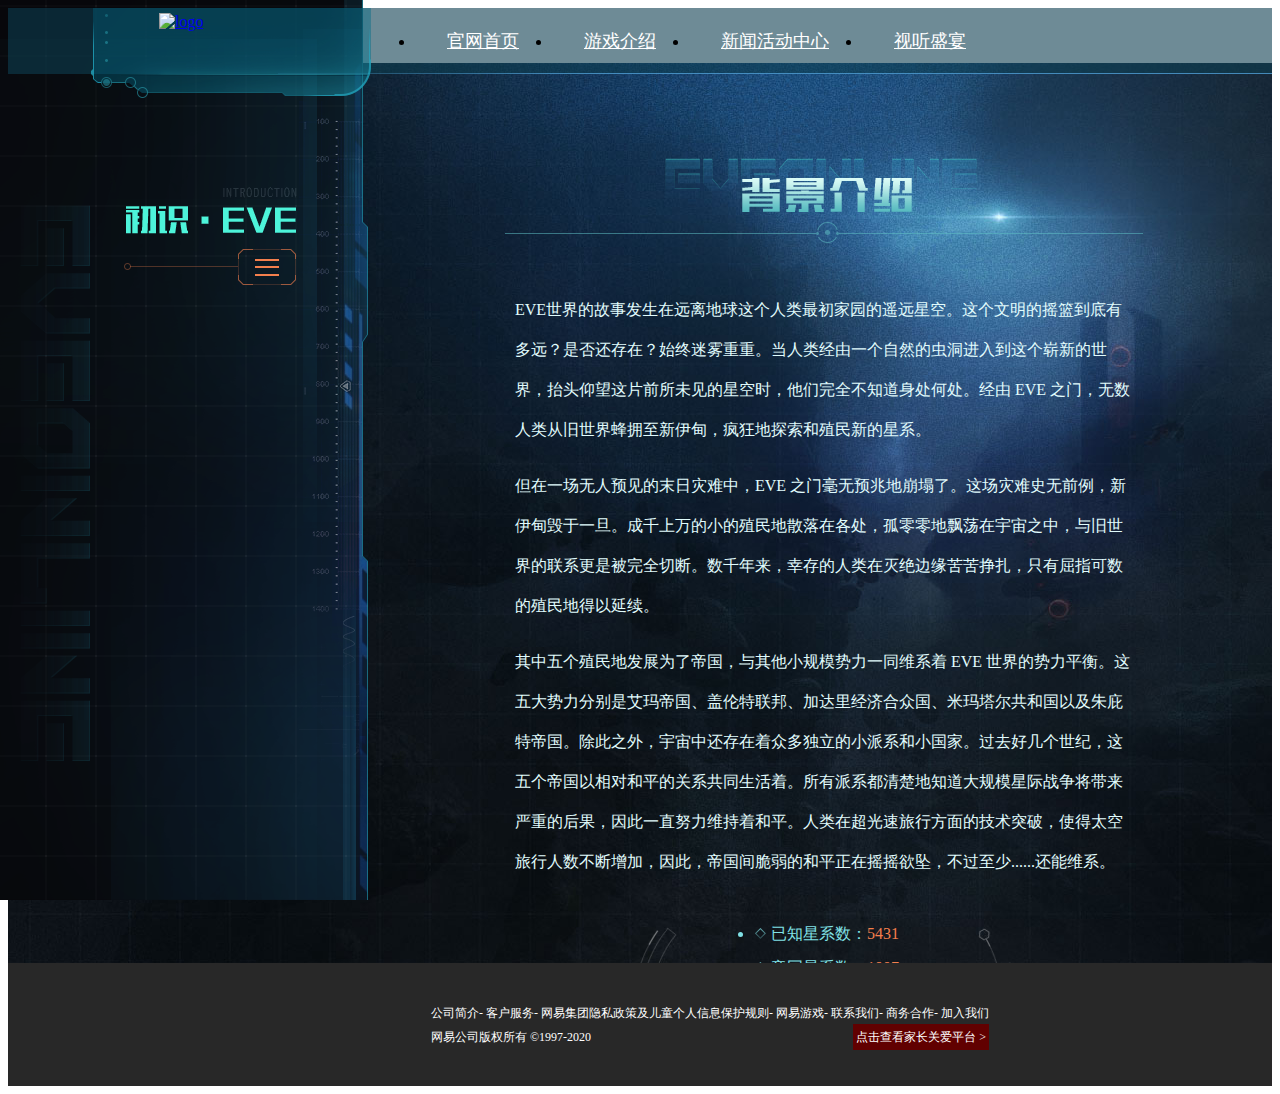
==== chushi.html @ 2ddb5ce8 "1.6" ====
<!DOCTYPE html>
<html lang="en">

<head>
    <meta charset="UTF-8">
    <meta name="viewport" content="width=device-width, initial-scale=1.0">
    <meta http-equiv="X-UA-Compatible" content="ie=edge">
    <title>Document</title>
    <link rel="stylesheet" href="./css/common.css">
    <link rel="stylesheet" href="./css/chushi.css">
</head>

<body>
    <div class="container">
        <div class="top_nav">
            <div class="logoBox">
                <a href="./index.html" target="_blank" class="logo" title="logo">
                    <img src="./img/logo.png" alt="logo">
                </a>
            </div>
            <ul>
                <li><a href="./index.html" target="">官网首页</a></li>
                <i></i>
                <li><a href="./intro.html" target="">游戏介绍</a></li>
                <i></i>
                <li><a href="./news.html" target="">新闻活动中心</a></li>
                <i></i>
                <li><a href="#" target="">视听盛宴</a></li>
            </ul>
        </div>
        <div class="left_btn">
            <div class="cut">
                <div class="cut_c">
                    <a href="cs.html">初识</a>
                    <a href="javascript:;" class="on">进阶</a>
                </div>
            </div>
            <ul>
                <li><a href="javascript:;" class="btn1 on" title="nav"></a></li>
                <li><a href="javascript:;" class="btn2" title="nav"></a></li>
                <li><a href="javascript:;" class="btn3" title="nav"></a></li>
            </ul>
            <i class="fc"></i>
        </div>
        <div class="mid_content">
            <div class="item on">
                <div class="title"><img src="./img/chushi/title1.png" alt="title"></div>
                <div class="txt">
                    <p>EVE世界的故事发生在远离地球这个人类最初家园的遥远星空。这个文明的摇篮到底有多远？是否还存在？始终迷雾重重。当人类经由一个自然的虫洞进入到这个崭新的世界，抬头仰望这片前所未见的星空时，他们完全不知道身处何处。经由
                        EVE 之门，无数人类从旧世界蜂拥至新伊甸，疯狂地探索和殖民新的星系。</p>
                    <p>但在一场无人预见的末日灾难中，EVE
                        之门毫无预兆地崩塌了。这场灾难史无前例，新伊甸毁于一旦。成千上万的小的殖民地散落在各处，孤零零地飘荡在宇宙之中，与旧世界的联系更是被完全切断。数千年来，幸存的人类在灭绝边缘苦苦挣扎，只有屈指可数的殖民地得以延续。
                    </p>
                    <p>其中五个殖民地发展为了帝国，与其他小规模势力一同维系着 EVE
                        世界的势力平衡。这五大势力分别是艾玛帝国、盖伦特联邦、加达里经济合众国、米玛塔尔共和国以及朱庇特帝国。除此之外，宇宙中还存在着众多独立的小派系和小国家。过去好几个世纪，这五个帝国以相对和平的关系共同生活着。所有派系都清楚地知道大规模星际战争将带来严重的后果，因此一直努力维持着和平。人类在超光速旅行方面的技术突破，使得太空旅行人数不断增加，因此，帝国间脆弱的和平正在摇摇欲坠，不过至少......还能维系。
                    </p>
                </div>
                <div class="data">
                    <ul>
                        <li><i></i>已知星系数：<span>5431</span></li>
                        <li><i></i>帝国星系数：<span>1907</span></li>
                        <li><i></i>虫洞空间星系数：<span>2498</span></li>
                        <li><i></i>宇宙平面面积：<span>8500平方光年</span></li>
                        <li><i></i>0.0 星系数：<span>3524</span></li>
                    </ul>
                </div>



            </div>
        </div>














    </div>
    <div class="footer">
        <div class="NIE-copyRight">
            <div class=nie-copyright-new-inner>
                <div class="nie-cn-part1">
                    <span class="nie-cn-logo">
                        <a href="" class="a0">
                            <img src="./img/footer01.png" alt="">
                        </a>
                        <a href="" class="a1">
                            <img src="./img/footer02.png" alt="">
                        </a>
                    </span>
                    <span class="nie-cn-nav">
                        <i class="nie-cn-nav-i1">

                            <a href="">公司简介</a>-
                            <a href="">客户服务</a>-
                            <a href="">网易集团隐私政策及儿童个人信息保护规则</a>-
                            <a href="">网易游戏</a>-
                            <a href="">联系我们</a>-
                            <a href="">商务合作</a>-
                            <a href="">加入我们</a>
                        </i>
                        <br>
                        <i class="nie-cn-nav-i2">

                            网易公司版权所有 ©1997-2020
                            <a href="" class="nie-cn-guardianship">点击查看家长关爱平台 > </a>
                        </i>
                    </span>
                </div>
            </div>

        </div>
</body>

</html>
---- css/chushi.css ----
.container {
    width: 100%;
    height: 955px;
    background: url(../img/chushi/bg.jpg) no-repeat center ;
    min-height: auto;
    overflow: hidden;
}


.top_nav {
    width: 100%;
    height: 100px;
    background: url(../img/chushi/top_nav-bar.png) no-repeat left top;
    position: relative;
    z-index: 3;
}

.top_nav .logo {
    display: block;
    position: absolute;
    left: 0;
    top: 0;
    width: 140px;
    height: auto;
    margin:15px  0 0 68px
}
.container .top_nav .logoBox {
    width: 280px;
    height: 100px;
    background: url(../img/chushi/top-nav-box.png) no-repeat;
    margin-top: -10px;
    position: relative;
    display: inline-block;
    vertical-align: top;
    margin-left: 83px;
}
.top_nav .logo img {
    width: 100%
}

.container .top_nav ul {
  line-height: 66px;
  margin: 0;
  display: inline-block;
  vertical-align: top;
}


.top_nav ul {
  margin: 0 0 0 275px;
  line-height: 75px;
  height: 64px
}





.top_nav ul li a {
  color: #fff;
  font-size: 18px
}




.top_nav ul i {
    float: left;
    width: 1px;
    height: 15px;
    background: url(../img/top_navline.png) no-repeat;
    margin-top: 30px
}

.top_nav ul li {
    float: left;
    padding: 0 32px
}



.container .left_btn {
    position: absolute;
    top: 0;
    left: 0;
    width: 368px;
    height: 100%;
    background: url(../img/chushi/left_bg.png) no-repeat right top
}

.container .left_btn .cut {
    display: block;
    width: 65px;
    height: 36px;
    background: url(../img/chushi/cut.png) no-repeat;
    margin-top: 249px;
    margin-left: 238px;
    cursor: pointer;
    position: relative
}

.container .left_btn .cut .cut_c {
    width: 142px;
    height: 36px;
    background: url(../img/chushi/cut_c_.jpg) no-repeat;
    position: absolute;
    right: -150px;
    top: 0;
    -webkit-opacity: 0;
    -moz-opacity: 0;
    opacity: 0;
    filter: alpha(opacity=0);
    -webkit-transition: all .2s;
    -moz-transition: all .2s;
    -ms-transition: all .2s;
    -o-transition: all .2s;
    transition: all .2s;
    z-index: -1;
    font-size: 0;
    padding-left: 9px
}

.container .left_btn .cut .cut_c a {
    display: inline-block;
    width: 60px;
    text-align: center;
    color: #d1d1d1;
    font-size: 18px;
    line-height: 36px
}

.container .left_btn .cut .cut_c a.on,.container .left_btn .cut .cut_c a:hover {
    color: #f37949
}

.container .left_btn .cut .cut_c a:first-child {
    margin-right: 1px
}

.container .left_btn .cut:hover {
    background: url(../img/chushi/cut_c_.jpg) no-repeat
}

.container .left_btn .cut:hover .cut_c {
    -webkit-opacity: 1;
    -moz-opacity: 1;
    opacity: 1;
    filter: alpha(opacity=100);
    z-index: 30
}

.container .left_btn ul {
    margin-top: 35px;
    position: relative
}

.container .left_btn ul li {
    width: 361px;
    height: 72px;
    position: absolute;
    right: 0;
    top: 0
}

.container .left_btn ul li:nth-child(2) {
    top: 98px
}

.container .left_btn ul li:nth-child(3) {
    top: 196px
}

.container .left_btn ul li a {
    display: block;
    height: 100%
}

.container .left_btn ul li a.btn1 {
    background: url(../img/chushi/01.png) no-repeat right top
}

.container .left_btn ul li a.btn1:hover,.container .left_btn ul li a.btn1.on {
    background: url(../img/chushi/01_h.png) no-repeat right top
}

.container .left_btn ul li a.btn2 {
    background: url(../img/chushi/02.png) no-repeat right top
}

.container .left_btn ul li a.btn2:hover,.container .left_btn ul li a.btn2.on {
    background: url(../img/chushi/02_h.png) no-repeat right top
}

.container .left_btn ul li a.btn3 {
    background: url(../img/chushi/03.png) no-repeat right top
}

.container .left_btn ul li a.btn3:hover,.container .left_btn ul li a.btn3.on {
    background: url(../img/chushi/03_h.png) no-repeat right top
}

.container .left_btn .fc {
    width: 549px;
    height: 316px;
    background: url(../img/chushi/fc_cc1af4e.png) no-repeat;
    position: absolute;
    bottom: 0;
    left: 0;
    z-index: 10
}




.container .mid_content {
  margin-left: 368px;
  height: 100%;
}
.container .mid_content .item {
  display: none;
  padding: 0 129px;
  position: relative
}

.container .mid_content .item.on {
  display: block
}

.container .mid_content .item .title {
  width: 100%;
  height: 85px;
  overflow: hidden;
  position: relative;
  margin: 50px auto 0
}

.container .mid_content .item .title img {
  position: absolute;
  left: 50%;
  margin-left: -509px
}

.container .mid_content .item .txt {
  color: #e1fcfd;
  line-height: 40px;
  margin-top: 47px;
  font-size: 0
}

.container .mid_content .item .txt .img {
  display: inline-block;
  vertical-align: top;
  width: 250px;
  height: 550px;
  margin-left: 9px;
  position: relative
}

.container .mid_content .item .txt .img:first-child {
  margin-left: 0
}

.container .mid_content .item .txt .img.img1 {
  background: url(../img/chushi/part2_item1.jpg) no-repeat
}

.container .mid_content .item .txt .img.img2 {
  background: url(../img/chushi/part2_item2.jpg) no-repeat
}

.container .mid_content .item .txt .img.img3 {
  background: url(../img/chushi/part2_item3.jpg) no-repeat
}

.container .mid_content .item .txt .img.img4 {
  background: url(../img/chushi/part2_item4.jpg) no-repeat
}

.container .mid_content .item .txt .img .tips {
  display: none;
  width: 115px;
  height: 114px;
  background: url(../img/chushi/part2_h.png) no-repeat;
  position: absolute;
  left: 50%;
  top: 158px;
  margin-left: -57px
}

.container .mid_content .item .txt .img:hover .tips {
  display: block
}

.container .mid_content .item.item2 .txt {
  text-align: center
}

.container {
  width: 100%;
  height: 955px;
  background: url(../img/chushi/bg2.jpg) no-repeat center 55px;
  min-height: auto;
  overflow: hidden
}

.container .mid_content .item .txt p {
  font-size: 16px;
  padding: 0 10px
}

.container .mid_content .item .txt span {
  font-size: 16px;
  color: #ffb762
}

.container .mid_content .item .data {
  width: 303px;
  height: 149px;
  background: url(../img/chushi/part1_bg1_.png) no-repeat;
  margin: 45px auto 0;
  padding-left: 83px
}

.container .mid_content .item .data ul {
  position: relative;
  top: -10px
}

.container .mid_content .item .data ul li {
  color: #80e1e6;
  font-size: 16px;
  line-height: 34px
}

.container .mid_content .item .data ul li i {
  display: inline-block;
  width: 12px;
  height: 12px;
  background: url(../img/chushi/item_icon_.png) no-repeat;
  margin-right: 5px
}

.container .mid_content .item .data ul li span {
  color: #f47f4d
}

.container .mid_content .item .btn {
  display: none;
  position: absolute;
  left: 50%;
  top: 50%;
  margin: 359px 0 0 154px
}

.container .mid_content .item .btn a {
  display: inline-block;
  width: 120px;
  height: 40px
}

.container .mid_content .item .btn a.prev {
  background: url(../img/chushi/prev.png) no-repeat
}

.container .mid_content .item .btn a.prev:hover {
  background: url(../img/chushi/prev_h_.png) no-repeat
}

.container .mid_content .item .btn a.next {
  background: url(../img/chushi/next.png) no-repeat
}

.container .mid_content .item .btn a.next:hover {
  background: url(../img/chushi/prev_h_.png) no-repeat
}

/* .container .mid_content .item.item2 .txt {
  text-align: center
}

.container .mid_content .item.item2 .intro {
  display: none;
  position: absolute;
  left: 0;
  top: 132px;
  width: 100%;
  height: 550px
}

.container .mid_content .item.item2 .intro.on {
  display: block
}

.container .mid_content .item.item2 .intro .intro_txt {
  width: 1140px;
  height: 570px;
  margin-left: 75px;
  margin-top: -7px;
  position: relative
}

.container .mid_content .item.item2 .intro .intro_txt .txt_div {
  background: rgba(2,26,34,.65);
  border: 1px solid rgba(48,68,74,.3);
  position: absolute;
  right: 25px
}

.container .mid_content .item.item2 .intro .intro_txt .txt_div.txt_title {
  width: 348px;
  height: 85px;
  bottom: 190px;
  color: #fff;
  text-align: right
}

.container .mid_content .item.item2 .intro .intro_txt .txt_div.txt_title * {
  margin-right: 20px
}

.container .mid_content .item.item2 .intro .intro_txt .txt_div.txt_title p {
  font-size: 45px
}

.container .mid_content .item.item2 .intro .intro_txt .txt_div.txt_title span {
  color: #e1fcfd;
  font-size: 20px
}

.container .mid_content .item.item2 .intro .intro_txt .txt_div.txt_c {
  width: 865px;
  height: auto;
  bottom: -9px
}

.container .mid_content .item.item2 .intro .intro_txt .txt_div.txt_c p {
  color: #e1fcfd;
  font-size: 16px;
  padding: 20px;
  line-height: 27px;
  height: 150px;
  display: none
}

.container .mid_content .item.item2 .intro .intro_txt .txt_div.txt_c p.on {
  display: block
}

.container .mid_content .item.item2 .intro .intro_txt .close1 {
  width: 70px;
  height: 70px;
  position: absolute;
  right: 5px;
  top: 5px;
  background: url(../img/chushi/close.png) no-repeat
}

.container .mid_content .item.item2 .intro .intro_txt .close1:hover {
  background: url(../img/chushi/close_h.png) no-repeat
}

.container .mid_content .item.item2 .intro .intro1,.container .mid_content .item.item2 .intro .intro2,.container .mid_content .item.item2 .intro .intro3,.container .mid_content .item.item2 .intro .intro4 {
  display: none
}

.container .mid_content .item.item2 .intro .intro1.on,.container .mid_content .item.item2 .intro .intro2.on,.container .mid_content .item.item2 .intro .intro3.on,.container .mid_content .item.item2 .intro .intro4.on {
  display: block
}

.container .mid_content .item.item2 .intro .intro1 {
  background: url(https://xz.res.netease.com/pc/zt/20180913102813/img/cs/show_img1_f97105d.jpg) no-repeat
}

.container .mid_content .item.item2 .intro .intro2 {
  background: url(https://xz.res.netease.com/pc/zt/20180913102813/img/cs/show_img2_dc0e870.jpg) no-repeat
}

.container .mid_content .item.item2 .intro .intro3 {
  background: url(https://xz.res.netease.com/pc/zt/20180913102813/img/cs/show_img3_6cbae47.jpg) no-repeat
}

.container .mid_content .item.item2 .intro .intro4 {
  background: url(https://xz.res.netease.com/pc/zt/20180913102813/img/cs/show_img4_f14cb5c.jpg) no-repeat
}

.container .mid_content .item.item3 .txt {
  position: relative;
  height: 470px
}

.container .mid_content .item.item3 .txt a {
  position: absolute;
  height: 332px;
  left: 50%
}

.container .mid_content .item.item3 .txt a.cj1 {
  width: 290px;
  background: url(https://xz.res.netease.com/pc/zt/20180913102813/img/cs/cj1_536c69f.png) no-repeat;
  top: 100px;
  margin-left: -558px
}

.container .mid_content .item.item3 .txt a.cj2 {
  width: 272px;
  height: 340px;
  background: url(https://xz.res.netease.com/pc/zt/20180913102813/img/cs/cj2_4dd5945.png) no-repeat;
  top: 0;
  margin-left: -276px
}

.container .mid_content .item.item3 .txt a.cj3 {
  width: 277px;
  height: 359px;
  background: url(https://xz.res.netease.com/pc/zt/20180913102813/img/cs/cj3_75839c9.png) no-repeat;
  top: -15px;
  margin-left: 12px
}

.container .mid_content .item.item3 .txt a.cj4 {
  width: 279px;
  height: 332px;
  background: url(https://xz.res.netease.com/pc/zt/20180913102813/img/cs/cj4_9b67505.png) no-repeat;
  top: 100px;
  margin-left: 288px
}

.container .mid_content .item.item3 .txt a i {
  position: absolute;
  width: 115px;
  height: 82px;
  background: url(https://xz.res.netease.com/pc/zt/20180913102813/img/cs/part3_h_9ce7fa6.png) no-repeat;
  left: 50%;
  top: 102px;
  margin-left: -57px;
  -webkit-opacity: 0;
  -moz-opacity: 0;
  opacity: 0;
  filter: alpha(opacity=0);
  z-index: -1;
  -webkit-transition: all .2s;
  -moz-transition: all .2s;
  -ms-transition: all .2s;
  -o-transition: all .2s;
  transition: all .2s
}

.container .mid_content .item.item3 .txt a:hover i {
  -webkit-opacity: 1;
  -moz-opacity: 1;
  opacity: 1;
  filter: alpha(opacity=100);
  z-index: 1
}

.container .mid_content .item.item3 .intro {
  width: 966px;
  color: #e1fcfd;
  font-size: 16px;
  line-height: 30px;
  margin: 15px auto 0
}

.container .mid_content .item.item3 .intro span {
  color: #ffb762
}

.container .mid_content .item.item3 .tc_box {
  display: none;
  margin-top: 80px
}

.container .mid_content .item.item3 .tc_box.on {
  display: block
}

.container .mid_content .item.item3 .tc_box .tc_item {
  display: none;
  font-size: 0;
  text-align: center
}

.container .mid_content .item.item3 .tc_box .tc_item ._left {
  display: inline-block;
  vertical-align: top;
  width: 323px;
  height: 473px;
  background: url(https://xz.res.netease.com/pc/zt/20180913102813/img/cs/part3_left_f42b7c8.png) no-repeat
}

.container .mid_content .item.item3 .tc_box .tc_item ._left p {
  color: #4df4da;
  font-size: 24px;
  margin-top: 42px
}

.container .mid_content .item.item3 .tc_box .tc_item ._left span {
  color: #fff;
  font-size: 18px;
  line-height: 41px
}

.container .mid_content .item.item3 .tc_box .tc_item ._left img {
  display: block;
  width: auto;
  height: auto;
  margin: 59px auto 0
}

.container .mid_content .item.item3 .tc_box .tc_item ._right {
  display: inline-block;
  vertical-align: top;
  width: 667px;
  height: 361px;
  border: 1px solid #4a4f54;
  border-left: 0;
  border-right: 0;
  margin-top: 21px;
  margin-left: 40px;
  font-size: 16px;
  color: #e1fcfd;
  text-align: left
}

.container .mid_content .item.item3 .tc_box .tc_item ._right p {
  margin-top: 66px;
  padding: 0 15px;
  line-height: 30px
}

.container .mid_content .item.item3 .tc_box .tc_item.on {
  display: block
}

.container .mid_content .item.item3 .tc_box .tc_item:nth-child(3) ._left img {
  margin: -15px auto 0
}

.container .mid_content .item.item3 .return {
  display: none;
  position: absolute;
  bottom: 0;
  left: 50%;
  margin-left: 346px;
  width: 170px;
  height: 44px;
  background: url(https://xz.res.netease.com/pc/zt/20180913102813/img/cs/return_4cf0cc9.png) no-repeat
}

.container .mid_content .item.item3 .return:hover {
  background: url(https://xz.res.netease.com/pc/zt/20180913102813/img/cs/return_h_f4b9dd8.png) no-repeat
}
 */













.footer {
    padding: 25px 0;
    background: #282828;
    width: 100%;
    max-width: 1920px;
    min-width: 1200px;
    overflow: hidden;
    margin: 0 auto;
  }
  #NIE-copyRight {
    text-align: center;
  }
  
  .nie-copyright-new-inner {
    width: 1024px;
    text-align: left;
    margin: 0 auto;
    padding: 15px 0 10px;
    font-size: 12px;
    line-height: 20px;
  }
  
  .nie-copyright-new-inner .nie-cn-logo {
    display: inline-block;
    vertical-align: middle;
    height: 48px;
    min-width: 300px
  }
  
  .nie-copyright-new-inner .nie-cn-logo a {
    display: inline-block;
    vertical-align: top;
    margin-top: 2px;
  }
  
  .nie-copyright-new-inner .nie-cn-logo a.a0 img {
    padding-right: 0
  }
  
  .nie-copyright-new-inner .nie-cn-logo img {
    padding-right: 15px;
    padding-top: 5px;
    border: 0;
    vertical-align: middle;
  }
  
  .nie-copyright-new-inner .nie-cn-nav {
    display: inline-block;
    vertical-align: top;
    position: relative;
    z-index: 1;
  }
  
  .nie-copyright-new-inner .nie-cn-nav i {
    font-style: normal
  }
  
  .nie-copyright-new-inner .nie-cn-nav i.nie-cn-nav-i2 {
    height: 28px;
    line-height: 28px;
    text-align: left;
  }
  
  .nie-copyright-new-inner .nie-cn-nav a {
    text-decoration: none
  }
  
  .nie-copyright-new-inner .nie-cn-nav a:hover {
    text-decoration: underline
  }
  
  .nie-copyright-new-inner .nie-cn-nav .nie-cn-reportcenter {
    padding-left: 18px;
    font-style: normal;
  }
  .NIE-copyRight p, .NIE-copyRight a, .NIE-copyRight i, .NIE-copyRight span {
      color: #fff;
  }
  .nie-copyright-new-inner .nie-cn-nav a.nie-cn-guardianship {
    display: inline-block;
    color: #fff;
    background-color: #610000;
    position: absolute;
    z-index: 2;
    right: 0;
    height: 26px;
    line-height: 26px;
    padding: 0 3px;
    top: 21px
  }
  
  #NIE-copyRight a.nie-cn-guardianship {
    color: #fff;
  }
  
  .nie-copyright-new-inner .nie-cn-part2 {
    padding-top: 10px;
    line-height: 24px
  }
  
  .nie-copyright-new-inner .nie-cn-part2 a {
    text-decoration: none;
    display: inline-block;
    vertical-align: top
  }
  
  .nie-copyright-new-inner .nie-cn-part2 a:hover {
    text-decoration: underline
  }
  
  .nie-copyright-new-inner .nie-cn-part2 span {
    display: inline-block;
    vertical-align: top;
  }
  
  .nie-cn-part2 a img {
    vertical-align: top
  }
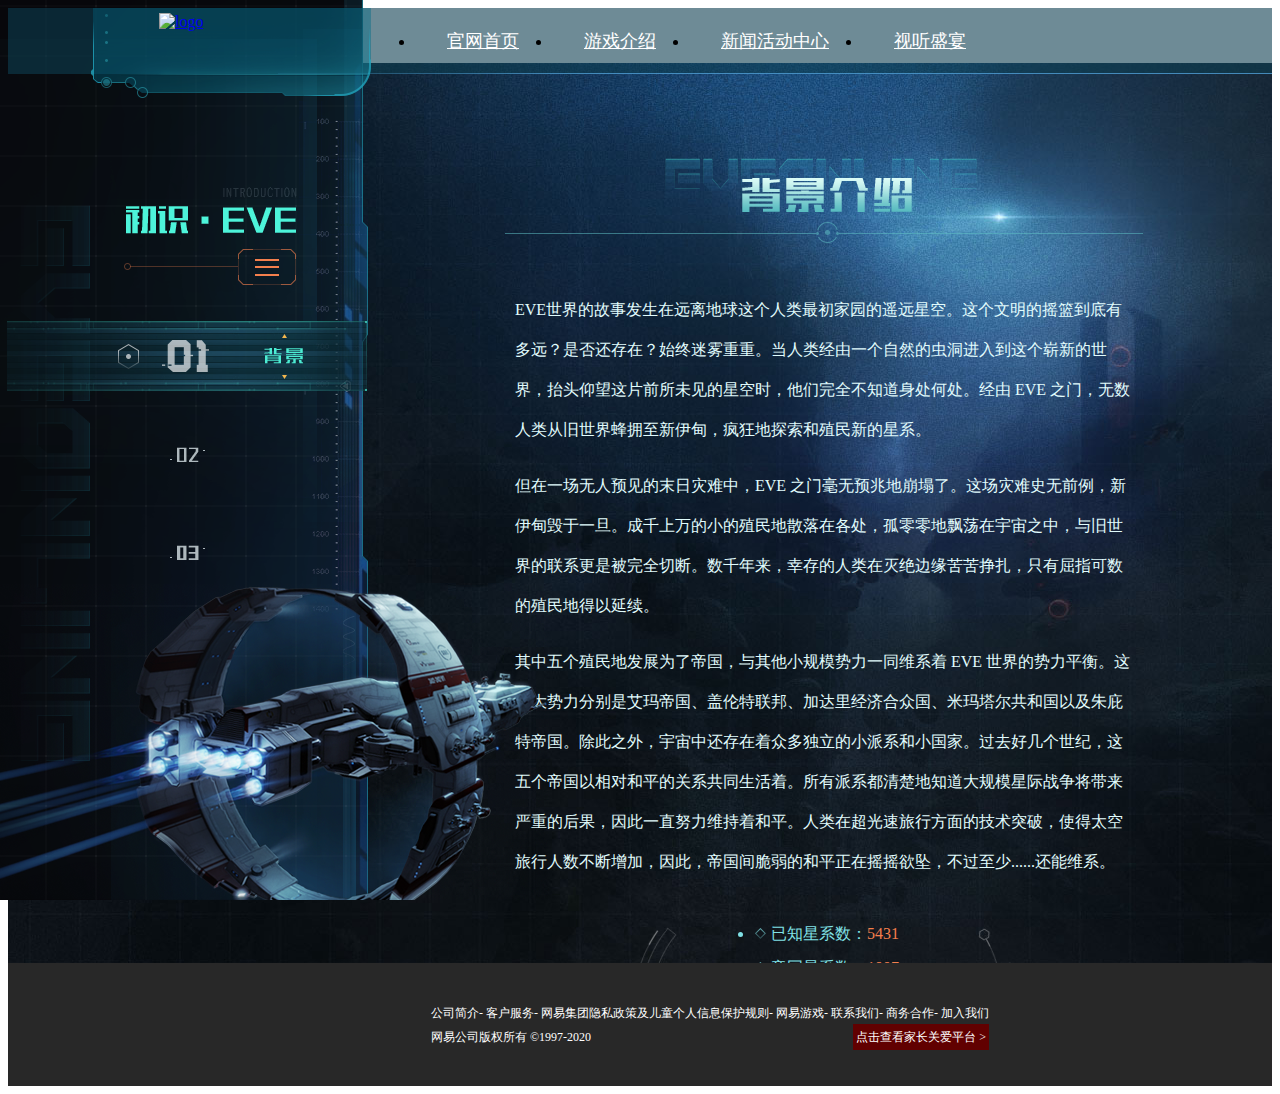
==== commit b00644c1: "1.9" ====
--- a/chushi.html
+++ b/chushi.html
@@ -36,15 +36,15 @@
                 </div>
             </div>
             <ul>
-                <li><a href="javascript:;" class="btn1 on" title="nav"></a></li>
-                <li><a href="javascript:;" class="btn2" title="nav"></a></li>
-                <li><a href="javascript:;" class="btn3" title="nav"></a></li>
+                <li><a href="./chushi.html" class="btn1 on" title="nav"></a></li>
+                <li><a href="./chushi2.html" class="btn2" title="nav"></a></li>
+                <li><a href="./chushi3.html" class="btn3" title="nav"></a></li>
             </ul>
             <i class="fc"></i>
         </div>
         <div class="mid_content">
             <div class="item on">
-                <div class="title"><img src="./img/chushi/title1.png" alt="title"></div>
+                <div class="title"><img src="./img/title1.png" alt="title"></div>
                 <div class="txt">
                     <p>EVE世界的故事发生在远离地球这个人类最初家园的遥远星空。这个文明的摇篮到底有多远？是否还存在？始终迷雾重重。当人类经由一个自然的虫洞进入到这个崭新的世界，抬头仰望这片前所未见的星空时，他们完全不知道身处何处。经由
                         EVE 之门，无数人类从旧世界蜂拥至新伊甸，疯狂地探索和殖民新的星系。</p>
@@ -85,7 +85,7 @@
 
     </div>
     <div class="footer">
-        <div class="NIE-copyRight">
+        <div class="NIE-copyright">
             <div class=nie-copyright-new-inner>
                 <div class="nie-cn-part1">
                     <span class="nie-cn-logo">
--- a/css/chushi.css
+++ b/css/chushi.css
@@ -1,7 +1,7 @@
 .container {
     width: 100%;
     height: 955px;
-    background: url(../img/chushi/bg.jpg) no-repeat center ;
+    background: url(../img/bg.jpg) no-repeat center ;
     min-height: auto;
     overflow: hidden;
 }
@@ -10,7 +10,7 @@
 .top_nav {
     width: 100%;
     height: 100px;
-    background: url(../img/chushi/top_nav-bar.png) no-repeat left top;
+    background: url(../img/top_nav-bar.png) no-repeat left top;
     position: relative;
     z-index: 3;
 }
@@ -27,7 +27,7 @@
 .container .top_nav .logoBox {
     width: 280px;
     height: 100px;
-    background: url(../img/chushi/top-nav-box.png) no-repeat;
+    background: url(../img/top-nav-box.png) no-repeat;
     margin-top: -10px;
     position: relative;
     display: inline-block;
@@ -85,14 +85,14 @@
     left: 0;
     width: 368px;
     height: 100%;
-    background: url(../img/chushi/left_bg.png) no-repeat right top
+    background: url(../img/left_bg.png) no-repeat right top
 }
 
 .container .left_btn .cut {
     display: block;
     width: 65px;
     height: 36px;
-    background: url(../img/chushi/cut.png) no-repeat;
+    background: url(../img/cut.png) no-repeat;
     margin-top: 249px;
     margin-left: 238px;
     cursor: pointer;
@@ -102,7 +102,7 @@
 .container .left_btn .cut .cut_c {
     width: 142px;
     height: 36px;
-    background: url(../img/chushi/cut_c_.jpg) no-repeat;
+    background: url(../img/cut_c_.jpg) no-repeat;
     position: absolute;
     right: -150px;
     top: 0;
@@ -138,7 +138,7 @@
 }
 
 .container .left_btn .cut:hover {
-    background: url(../img/chushi/cut_c_.jpg) no-repeat
+    background: url(../img/cut_c_.jpg) no-repeat
 }
 
 .container .left_btn .cut:hover .cut_c {
@@ -176,33 +176,33 @@
 }
 
 .container .left_btn ul li a.btn1 {
-    background: url(../img/chushi/01.png) no-repeat right top
+    background: url(../img/001.png) no-repeat right top
 }
 
 .container .left_btn ul li a.btn1:hover,.container .left_btn ul li a.btn1.on {
-    background: url(../img/chushi/01_h.png) no-repeat right top
+    background: url(../img/001_h.png) no-repeat right top
 }
 
 .container .left_btn ul li a.btn2 {
-    background: url(../img/chushi/02.png) no-repeat right top
+    background: url(../img/002.png) no-repeat right top
 }
 
 .container .left_btn ul li a.btn2:hover,.container .left_btn ul li a.btn2.on {
-    background: url(../img/chushi/02_h.png) no-repeat right top
+    background: url(../img/002_h.png) no-repeat right top
 }
 
 .container .left_btn ul li a.btn3 {
-    background: url(../img/chushi/03.png) no-repeat right top
+    background: url(../img/003.png) no-repeat right top
 }
 
 .container .left_btn ul li a.btn3:hover,.container .left_btn ul li a.btn3.on {
-    background: url(../img/chushi/03_h.png) no-repeat right top
+    background: url(../img/003_h.png) no-repeat right top
 }
 
 .container .left_btn .fc {
     width: 549px;
     height: 316px;
-    background: url(../img/chushi/fc_cc1af4e.png) no-repeat;
+    background: url(../img/fc_cc1af4e.png) no-repeat;
     position: absolute;
     bottom: 0;
     left: 0;
@@ -261,26 +261,26 @@
 }
 
 .container .mid_content .item .txt .img.img1 {
-  background: url(../img/chushi/part2_item1.jpg) no-repeat
+  background: url(../img/part2_item1.jpg) no-repeat
 }
 
 .container .mid_content .item .txt .img.img2 {
-  background: url(../img/chushi/part2_item2.jpg) no-repeat
+  background: url(../img/part2_item2.jpg) no-repeat
 }
 
 .container .mid_content .item .txt .img.img3 {
-  background: url(../img/chushi/part2_item3.jpg) no-repeat
+  background: url(../img/part2_item3.jpg) no-repeat
 }
 
 .container .mid_content .item .txt .img.img4 {
-  background: url(../img/chushi/part2_item4.jpg) no-repeat
+  background: url(../img/part2_item4.jpg) no-repeat
 }
 
 .container .mid_content .item .txt .img .tips {
   display: none;
   width: 115px;
   height: 114px;
-  background: url(../img/chushi/part2_h.png) no-repeat;
+  background: url(../img/part2_h.png) no-repeat;
   position: absolute;
   left: 50%;
   top: 158px;
@@ -291,14 +291,11 @@
   display: block
 }
 
-.container .mid_content .item.item2 .txt {
-  text-align: center
-}
 
 .container {
   width: 100%;
   height: 955px;
-  background: url(../img/chushi/bg2.jpg) no-repeat center 55px;
+  background: url(../img/bg2.jpg) no-repeat center 55px;
   min-height: auto;
   overflow: hidden
 }
@@ -316,7 +313,7 @@
 .container .mid_content .item .data {
   width: 303px;
   height: 149px;
-  background: url(../img/chushi/part1_bg1_.png) no-repeat;
+  background: url(../img/part1_bg1_.png) no-repeat;
   margin: 45px auto 0;
   padding-left: 83px
 }
@@ -336,7 +333,7 @@
   display: inline-block;
   width: 12px;
   height: 12px;
-  background: url(../img/chushi/item_icon_.png) no-repeat;
+  background: url(../img/item_icon_.png) no-repeat;
   margin-right: 5px
 }
 
@@ -359,177 +356,94 @@
 }
 
 .container .mid_content .item .btn a.prev {
-  background: url(../img/chushi/prev.png) no-repeat
+  background: url(../img/prev.png) no-repeat
 }
 
 .container .mid_content .item .btn a.prev:hover {
-  background: url(../img/chushi/prev_h_.png) no-repeat
+  background: url(../img/prev_h_.png) no-repeat
 }
 
 .container .mid_content .item .btn a.next {
-  background: url(../img/chushi/next.png) no-repeat
+  background: url(../img/next.png) no-repeat
 }
 
 .container .mid_content .item .btn a.next:hover {
-  background: url(../img/chushi/prev_h_.png) no-repeat
-}
-
-/* .container .mid_content .item.item2 .txt {
-  text-align: center
-}
-
-.container .mid_content .item.item2 .intro {
-  display: none;
-  position: absolute;
-  left: 0;
-  top: 132px;
+  background: url(../img/prev_h_.png) no-repeat
+}
+
+.container .mid_content .item .title {
   width: 100%;
-  height: 550px
-}
-
-.container .mid_content .item.item2 .intro.on {
-  display: block
-}
-
-.container .mid_content .item.item2 .intro .intro_txt {
-  width: 1140px;
-  height: 570px;
-  margin-left: 75px;
-  margin-top: -7px;
-  position: relative
-}
-
-.container .mid_content .item.item2 .intro .intro_txt .txt_div {
-  background: rgba(2,26,34,.65);
-  border: 1px solid rgba(48,68,74,.3);
-  position: absolute;
-  right: 25px
-}
-
-.container .mid_content .item.item2 .intro .intro_txt .txt_div.txt_title {
-  width: 348px;
   height: 85px;
-  bottom: 190px;
-  color: #fff;
-  text-align: right
-}
-
-.container .mid_content .item.item2 .intro .intro_txt .txt_div.txt_title * {
-  margin-right: 20px
-}
-
-.container .mid_content .item.item2 .intro .intro_txt .txt_div.txt_title p {
-  font-size: 45px
-}
-
-.container .mid_content .item.item2 .intro .intro_txt .txt_div.txt_title span {
-  color: #e1fcfd;
-  font-size: 20px
-}
-
-.container .mid_content .item.item2 .intro .intro_txt .txt_div.txt_c {
-  width: 865px;
-  height: auto;
-  bottom: -9px
-}
-
-.container .mid_content .item.item2 .intro .intro_txt .txt_div.txt_c p {
+  overflow: hidden;
+  position: relative;
+  margin: 50px auto 0;
+}
+
+
+.container .mid_content .item3 .intro {
+  width: 966px;
   color: #e1fcfd;
   font-size: 16px;
-  padding: 20px;
-  line-height: 27px;
-  height: 150px;
-  display: none
-}
-
-.container .mid_content .item.item2 .intro .intro_txt .txt_div.txt_c p.on {
-  display: block
-}
-
-.container .mid_content .item.item2 .intro .intro_txt .close1 {
-  width: 70px;
-  height: 70px;
-  position: absolute;
-  right: 5px;
-  top: 5px;
-  background: url(../img/chushi/close.png) no-repeat
-}
-
-.container .mid_content .item.item2 .intro .intro_txt .close1:hover {
-  background: url(../img/chushi/close_h.png) no-repeat
-}
-
-.container .mid_content .item.item2 .intro .intro1,.container .mid_content .item.item2 .intro .intro2,.container .mid_content .item.item2 .intro .intro3,.container .mid_content .item.item2 .intro .intro4 {
-  display: none
-}
-
-.container .mid_content .item.item2 .intro .intro1.on,.container .mid_content .item.item2 .intro .intro2.on,.container .mid_content .item.item2 .intro .intro3.on,.container .mid_content .item.item2 .intro .intro4.on {
-  display: block
-}
-
-.container .mid_content .item.item2 .intro .intro1 {
-  background: url(https://xz.res.netease.com/pc/zt/20180913102813/img/cs/show_img1_f97105d.jpg) no-repeat
-}
-
-.container .mid_content .item.item2 .intro .intro2 {
-  background: url(https://xz.res.netease.com/pc/zt/20180913102813/img/cs/show_img2_dc0e870.jpg) no-repeat
-}
-
-.container .mid_content .item.item2 .intro .intro3 {
-  background: url(https://xz.res.netease.com/pc/zt/20180913102813/img/cs/show_img3_6cbae47.jpg) no-repeat
-}
-
-.container .mid_content .item.item2 .intro .intro4 {
-  background: url(https://xz.res.netease.com/pc/zt/20180913102813/img/cs/show_img4_f14cb5c.jpg) no-repeat
-}
-
-.container .mid_content .item.item3 .txt {
+  line-height: 30px;
+  margin: 15px auto 0;
+}
+.container .mid_content .item3 .txt {
+  position: relative;
+  height: 470px;
+}
+.container .mid_content .item3 .txt {
+  color: #e1fcfd;
+  line-height: 40px;
+  margin-top: 47px;
+  font-size: 0;
+}
+.container .mid_content .item3  .txt {
   position: relative;
   height: 470px
 }
 
-.container .mid_content .item.item3 .txt a {
+.container .mid_content .item3  .txt a {
   position: absolute;
   height: 332px;
   left: 50%
 }
 
-.container .mid_content .item.item3 .txt a.cj1 {
+.container .mid_content .item3  .txt a.cj1 {
   width: 290px;
-  background: url(https://xz.res.netease.com/pc/zt/20180913102813/img/cs/cj1_536c69f.png) no-repeat;
+  background: url(../img/cj1_536c69f.png) no-repeat;
   top: 100px;
   margin-left: -558px
 }
 
-.container .mid_content .item.item3 .txt a.cj2 {
+.container .mid_content .item3  .txt a.cj2 {
   width: 272px;
   height: 340px;
-  background: url(https://xz.res.netease.com/pc/zt/20180913102813/img/cs/cj2_4dd5945.png) no-repeat;
+  background: url(../img/cj2_4dd5945.png) no-repeat;
   top: 0;
   margin-left: -276px
 }
 
-.container .mid_content .item.item3 .txt a.cj3 {
+.container .mid_content .item3  .txt a.cj3 {
   width: 277px;
   height: 359px;
-  background: url(https://xz.res.netease.com/pc/zt/20180913102813/img/cs/cj3_75839c9.png) no-repeat;
+  background: url(../img/cj3_75839c9.png) no-repeat;
   top: -15px;
   margin-left: 12px
 }
 
-.container .mid_content .item.item3 .txt a.cj4 {
+.container .mid_content .item3  .txt a.cj4 {
   width: 279px;
   height: 332px;
-  background: url(https://xz.res.netease.com/pc/zt/20180913102813/img/cs/cj4_9b67505.png) no-repeat;
+  background: url(../img/cj4_9b67505.png) no-repeat;
   top: 100px;
   margin-left: 288px
 }
 
-.container .mid_content .item.item3 .txt a i {
+.container .mid_content .item3  .txt a i {
   position: absolute;
   width: 115px;
   height: 82px;
-  background: url(https://xz.res.netease.com/pc/zt/20180913102813/img/cs/part3_h_9ce7fa6.png) no-repeat;
+  background: url(../img/part3_h_9ce7fa6.png) no-repeat;
   left: 50%;
   top: 102px;
   margin-left: -57px;
@@ -545,7 +459,7 @@
   transition: all .2s
 }
 
-.container .mid_content .item.item3 .txt a:hover i {
+.container .mid_content .item3  .txt a:hover i {
   -webkit-opacity: 1;
   -moz-opacity: 1;
   opacity: 1;
@@ -553,104 +467,9 @@
   z-index: 1
 }
 
-.container .mid_content .item.item3 .intro {
-  width: 966px;
-  color: #e1fcfd;
-  font-size: 16px;
-  line-height: 30px;
-  margin: 15px auto 0
-}
-
-.container .mid_content .item.item3 .intro span {
-  color: #ffb762
-}
-
-.container .mid_content .item.item3 .tc_box {
-  display: none;
-  margin-top: 80px
-}
-
-.container .mid_content .item.item3 .tc_box.on {
-  display: block
-}
-
-.container .mid_content .item.item3 .tc_box .tc_item {
-  display: none;
-  font-size: 0;
-  text-align: center
-}
-
-.container .mid_content .item.item3 .tc_box .tc_item ._left {
-  display: inline-block;
-  vertical-align: top;
-  width: 323px;
-  height: 473px;
-  background: url(https://xz.res.netease.com/pc/zt/20180913102813/img/cs/part3_left_f42b7c8.png) no-repeat
-}
-
-.container .mid_content .item.item3 .tc_box .tc_item ._left p {
-  color: #4df4da;
-  font-size: 24px;
-  margin-top: 42px
-}
-
-.container .mid_content .item.item3 .tc_box .tc_item ._left span {
-  color: #fff;
-  font-size: 18px;
-  line-height: 41px
-}
-
-.container .mid_content .item.item3 .tc_box .tc_item ._left img {
-  display: block;
-  width: auto;
-  height: auto;
-  margin: 59px auto 0
-}
-
-.container .mid_content .item.item3 .tc_box .tc_item ._right {
-  display: inline-block;
-  vertical-align: top;
-  width: 667px;
-  height: 361px;
-  border: 1px solid #4a4f54;
-  border-left: 0;
-  border-right: 0;
-  margin-top: 21px;
-  margin-left: 40px;
-  font-size: 16px;
-  color: #e1fcfd;
-  text-align: left
-}
-
-.container .mid_content .item.item3 .tc_box .tc_item ._right p {
-  margin-top: 66px;
-  padding: 0 15px;
-  line-height: 30px
-}
-
-.container .mid_content .item.item3 .tc_box .tc_item.on {
-  display: block
-}
-
-.container .mid_content .item.item3 .tc_box .tc_item:nth-child(3) ._left img {
-  margin: -15px auto 0
-}
-
-.container .mid_content .item.item3 .return {
-  display: none;
-  position: absolute;
-  bottom: 0;
-  left: 50%;
-  margin-left: 346px;
-  width: 170px;
-  height: 44px;
-  background: url(https://xz.res.netease.com/pc/zt/20180913102813/img/cs/return_4cf0cc9.png) no-repeat
-}
-
-.container .mid_content .item.item3 .return:hover {
-  background: url(https://xz.res.netease.com/pc/zt/20180913102813/img/cs/return_h_f4b9dd8.png) no-repeat
-}
- */
+
+
+
 
 
 
@@ -673,7 +492,7 @@
     overflow: hidden;
     margin: 0 auto;
   }
-  #NIE-copyRight {
+  #NIE-copyright {
     text-align: center;
   }
   
@@ -739,7 +558,7 @@
     padding-left: 18px;
     font-style: normal;
   }
-  .NIE-copyRight p, .NIE-copyRight a, .NIE-copyRight i, .NIE-copyRight span {
+  .NIE-copyright p, .NIE-copyright a, .NIE-copyright i, .NIE-copyright span {
       color: #fff;
   }
   .nie-copyright-new-inner .nie-cn-nav a.nie-cn-guardianship {
@@ -755,7 +574,7 @@
     top: 21px
   }
   
-  #NIE-copyRight a.nie-cn-guardianship {
+  #NIE-copyright a.nie-cn-guardianship {
     color: #fff;
   }
   
